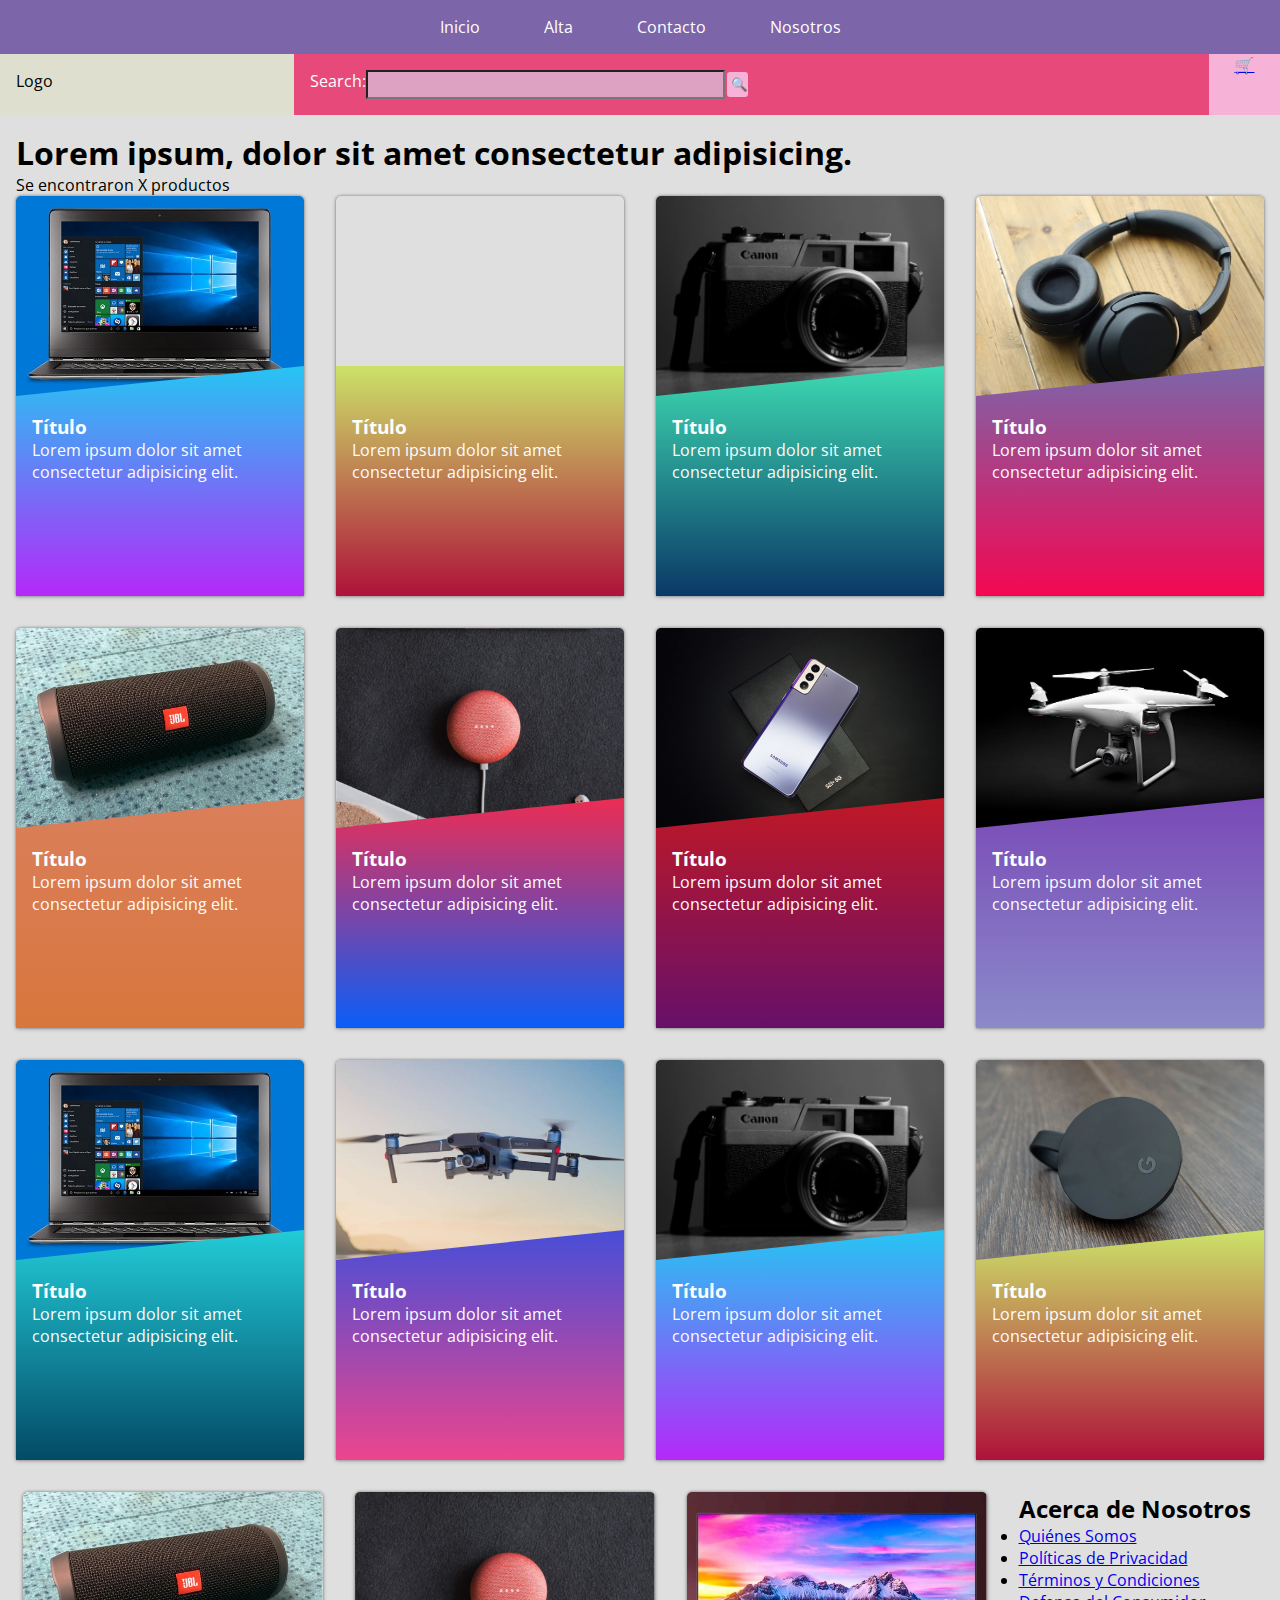
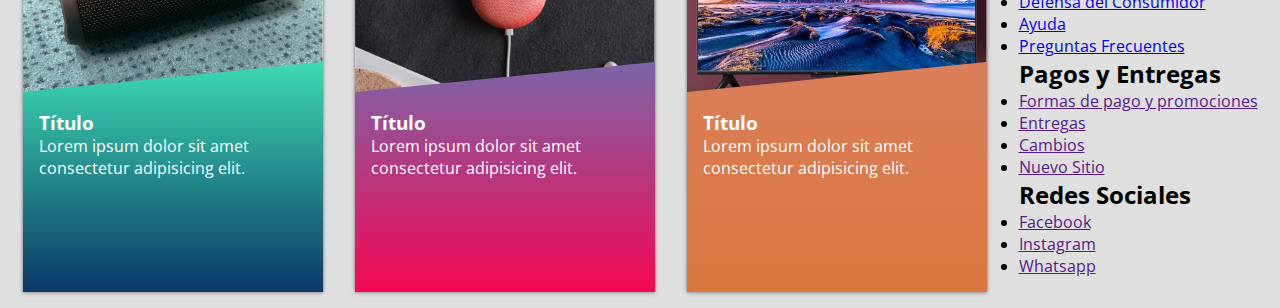
==== index.html @ 8b30acdd "Agrego Proyecto Integrador" ====
<!DOCTYPE html>
<html lang="es">
<head>
    <meta charset="UTF-8">
    <meta http-equiv="X-UA-Compatible" content="IE=edge">
    <meta name="viewport" content="width=device-width, initial-scale=1.0">
    <title>Inicio</title>
    <link rel="stylesheet" href="css/main.css">
</head>
<body>
    <header class="main-header">

        <input type="checkbox" id="menu">

        <nav class="nav-bar">
            <ul class="nav-bar__nav-list">
                <li class="nav-bar__nav-item">
                    <a class="nav-bar__nav-link" href="index.html">Inicio</a>
                </li>
                <li class="nav-bar__nav-item">
                    <a class="nav-bar__nav-link" href="alta.html">Alta</a>
                </li>
                <li class="nav-bar__nav-item">
                    <a class="nav-bar__nav-link" href="contacto.html">Contacto</a>
                </li>
                <li class="nav-bar__nav-item">
                    <a class="nav-bar__nav-link" href="nosotros.html">Nosotros</a>
                </li>
            </ul>
        </nav>
        <div class="search-bar">
            <div class="search-bar__logo-container">
                Logo
            </div>
            <form class="search-bar__form-container">
                <label class="search-bar__form-label" for="busqueda">Search: </label>
                <input class="search-bar__form-search" id="busqueda" type="search">
                <input class="search-bar__form-submit" type="submit" value=" 🔍">
            </form>
            <div class="search-bar__carrito-container">
                <a href="carrito.html"> 🛒</a>
            </div>
            <div class="menu-toggle">
                <label class="menu-toggle__label" for="menu">
                    <span class="menu-toggle__pan-arriba"></span>
                    <span class="menu-toggle__medallon"></span>
                    <span class="menu-toggle__pan-abajo"></span>
                </label>
            </div>
        </div>
    </header>
    <main>
        <section class="section-cards">

            <header class="section-cards__header">
                <h1>Lorem ipsum, dolor sit amet consectetur adipisicing.</h1>
                <p>Se encontraron X productos</p>
            </header>

            <div class="cards-container">
                
                <a class="card" href="carrito.html">
                    <article class="card__article">
                        <div
                            class="card__image"
                            style="background-image: url('img/productos/notebook-lenovo.jpg')"
                        >
                        </div>
                        
                        <div class="card__content">
                            <h3 class="card__heading">Título</h3>
                            <div class="card__description">
                                <p>Lorem ipsum dolor sit amet consectetur adipisicing elit.</p>
                            </div>
                        </div>
                    </article>
                </a>

                <a class="card" href="#">
                    <article class="card__article">
                        <div
                            class="card__image"
                            style="background-image: url('img/productos/apple-iphone-11-pro-max.jpg')"
                        >
                        </div>
                        
                        <div class="card__content">
                            <h3 class="card__heading">Título</h3>
                            <div class="card__description">
                                <p>Lorem ipsum dolor sit amet consectetur adipisicing elit.</p>
                            </div>
                        </div>
                    </article>
                </a>

                <a class="card" href="#">
                    <article class="card__article">
                        <div
                            class="card__image"
                            style="background-image: url('img/productos/camara-canon.jpg')"
                        >
                        </div>
                        
                        <div class="card__content">
                            <h3 class="card__heading">Título</h3>
                            <div class="card__description">
                                <p>Lorem ipsum dolor sit amet consectetur adipisicing elit.</p>
                            </div>
                        </div>
                    </article>
                </a>

                <a class="card" href="#">
                    <article class="card__article">
                        <div
                            class="card__image"
                            style="background-image: url('img/productos/auriculares-sony.jpg')"
                        >
                        </div>
                        
                        <div class="card__content">
                            <h3 class="card__heading">Título</h3>
                            <div class="card__description">
                                <p>Lorem ipsum dolor sit amet consectetur adipisicing elit.</p>
                            </div>
                        </div>
                    </article>
                </a>

                <a class="card" href="#">
                    <article class="card__article">
                        <div
                            class="card__image"
                            style="background-image: url('img/productos/parlante-jbl.jpg')"
                        >
                        </div>
                        
                        <div class="card__content">
                            <h3 class="card__heading">Título</h3>
                            <div class="card__description">
                                <p>Lorem ipsum dolor sit amet consectetur adipisicing elit.</p>
                            </div>
                        </div>
                    </article>
                </a>

                <a class="card" href="#">
                    <article class="card__article">
                        <div
                            class="card__image"
                            style="background-image: url('img/productos/google-nest-mini.jpg')"
                        >
                        </div>
                        
                        <div class="card__content">
                            <h3 class="card__heading">Título</h3>
                            <div class="card__description">
                                <p>Lorem ipsum dolor sit amet consectetur adipisicing elit.</p>
                            </div>
                        </div>
                    </article>
                </a>

                <a class="card" href="#">
                    <article class="card__article">
                        <div
                            class="card__image"
                            style="background-image: url('img/productos/samsung-galaxy-s21-plus-5g.jpg')"
                        >
                        </div>
                        
                        <div class="card__content">
                            <h3 class="card__heading">Título</h3>
                            <div class="card__description">
                                <p>Lorem ipsum dolor sit amet consectetur adipisicing elit.</p>
                            </div>
                        </div>
                    </article>
                </a>

                <a class="card" href="#">
                    <article class="card__article">
                        <div
                            class="card__image"
                            style="background-image: url('img/productos/drone-dji.jpg')"
                        >
                        </div>
                        
                        <div class="card__content">
                            <h3 class="card__heading">Título</h3>
                            <div class="card__description">
                                <p>Lorem ipsum dolor sit amet consectetur adipisicing elit.</p>
                            </div>
                        </div>
                    </article>
                </a>

                <a class="card" href="#">
                    <article class="card__article">
                        <div
                            class="card__image"
                            style="background-image: url('img/productos/notebook-lenovo.jpg')"
                        >
                        </div>
                        
                        <div class="card__content">
                            <h3 class="card__heading">Título</h3>
                            <div class="card__description">
                                <p>Lorem ipsum dolor sit amet consectetur adipisicing elit.</p>
                            </div>
                        </div>
                    </article>
                </a>

                <a class="card" href="#">
                    <article class="card__article">
                        <div
                            class="card__image"
                            style="background-image: url('img/productos/dji-mavic-2-pro.jpg')"
                        >
                        </div>
                        
                        <div class="card__content">
                            <h3 class="card__heading">Título</h3>
                            <div class="card__description">
                                <p>Lorem ipsum dolor sit amet consectetur adipisicing elit.</p>
                            </div>
                        </div>
                    </article>
                </a>

                <a class="card" href="#">
                    <article class="card__article">
                        <div
                            class="card__image"
                            style="background-image: url('img/productos/camara-canon.jpg')"
                        >
                        </div>
                        
                        <div class="card__content">
                            <h3 class="card__heading">Título</h3>
                            <div class="card__description">
                                <p>Lorem ipsum dolor sit amet consectetur adipisicing elit.</p>
                            </div>
                        </div>
                    </article>
                </a>

                <a class="card" href="#">
                    <article class="card__article">
                        <div
                            class="card__image"
                            style="background-image: url('img/productos/chromecast-google.jpg')"
                        >
                        </div>
                        
                        <div class="card__content">
                            <h3 class="card__heading">Título</h3>
                            <div class="card__description">
                                <p>Lorem ipsum dolor sit amet consectetur adipisicing elit.</p>
                            </div>
                        </div>
                    </article>
                </a>

                <a class="card" href="#">
                    <article class="card__article">
                        <div
                            class="card__image"
                            style="background-image: url('img/productos/parlante-jbl.jpg')"
                        >
                        </div>
                        
                        <div class="card__content">
                            <h3 class="card__heading">Título</h3>
                            <div class="card__description">
                                <p>Lorem ipsum dolor sit amet consectetur adipisicing elit.</p>
                            </div>
                        </div>
                    </article>
                </a>

                <a class="card" href="#">
                    <article class="card__article">
                        <div
                            class="card__image"
                            style="background-image: url('img/productos/google-nest-mini.jpg')"
                        >
                        </div>
                        
                        <div class="card__content">
                            <h3 class="card__heading">Título</h3>
                            <div class="card__description">
                                <p>Lorem ipsum dolor sit amet consectetur adipisicing elit.</p>
                            </div>
                        </div>
                    </article>
                </a>

                <a class="card" href="#">
                    <article class="card__article">
                        <div
                            class="card__image"
                            style="background-image: url('img/productos/televisor-lg.jpg')"
                        >
                        </div>
                        
                        <div class="card__content">
                            <h3 class="card__heading">Título</h3>
                            <div class="card__description">
                                <p>Lorem ipsum dolor sit amet consectetur adipisicing elit.</p>
                            </div>
                        </div>
                    </article>
                </a>
            <footer class="pie_de_epagina">
                <h2>Acerca de Nosotros</h2>
                <ul>
                    <li><a href="nosotros.html">Quiénes Somos</a></li>
                    <li><a href="nosotros.html">Políticas de Privacidad</a></li>
                    <li><a href="nosotros.html">Términos y Condiciones</a></li>
                    <li><a href="https://www.argentina.gob.ar/produccion/defensadelconsumidor">Defensa del Consumidor</a></li>
                    <li><a href="nosotros.html">Ayuda</a></li>
                    <li><a href="nosotros.html">Preguntas Frecuentes</a></li>
                </ul>    
                <h2>Pagos y Entregas</h2>
                <ul>
                    <li><a href="">Formas de pago y promociones</a></li>
                    <li><a href="">Entregas</a></li>
                    <li><a href="">Cambios</a></li>
                    <li><a href="">Nuevo Sitio</a></li>
                </ul>
                <h2>Redes Sociales</h2>
                <ul>
                    <li><a href="">Facebook</a></li>
                    <li><a href="">Instagram</a></li>
                    <li><a href="">Whatsapp</a></li>
                </ul>
            
            </footer>

            </div>
        </section>
    </main>
    <footer></footer>
</body>
</html>
---- css/main.css ----
@import url("https://fonts.googleapis.com/css2?family=Open+Sans:ital,wght@0,400;0,700;0,800;1,400;1,700;1,800&display=swap");
*,
*::after,
*::before {
  margin: 0;
  padding: 0;
  box-sizing: inherit;
}

body {
  box-sizing: border-box;
  background-color: #f7b2d7;
}

body {
  font-family: "Open Sans", sans-serif;
}

.u-text-align-center {
  text-align: center;
}

.u-text-align-justify {
  text-align: justify;
}

.u-text-align-left {
  text-align: left;
}

.u-text-align-right {
  text-align: right;
}

/*****************************
 PARA REALIZAR (PENDIENTE)
 ****************************/
.card {
  outline: none;
  flex-grow: 1;
  width: 220px;
  max-width: 300px;
  height: 400px;
  overflow: hidden;
  display: block;
  position: relative;
  isolation: isolate;
  color: #fcfdfe;
  box-shadow: 0px 1px 5px rgba(0, 0, 0, 0.2), 0 0 3px rgba(0, 0, 0, 0.4);
  border-top-left-radius: 5px;
  border-top-right-radius: 5px;
  transition: all 0.2s;
}
.card:hover, .card:focus {
  transform: scale(1.03);
  transform-origin: bottom;
  box-shadow: 0px 7px 8px 4px rgba(0, 0, 0, 0.05), 0 3px 3px rgba(0, 0, 0, 0.01);
}
.card__image {
  background-size: cover;
  height: 200px;
  -webkit-clip-path: polygon(0 0, 100% 0, 100% 170px, 0 200px);
  clip-path: polygon(0 0, 100% 0, 100% 170px, 0 200px);
  background-position: center;
  transition: all 0.2s;
}
.card:hover .card__image {
  -webkit-clip-path: polygon(0 0, 100% 0, 100% 200px, 0 200px);
  clip-path: polygon(0 0, 100% 0, 100% 200px, 0 200px);
  transform: scale(1.1) rotate(-2deg);
  transition-delay: 0s;
}
.card__content {
  position: absolute;
  bottom: 0;
  padding: 3em 1em 1em;
  height: 230px;
  width: 100%;
  z-index: -1;
  transition: all 0.2s;
}
.card:hover .card__content {
  padding-top: 4em;
}
.card:nth-child(10n+1) .card__content {
  background-image: linear-gradient(to top, #b429f9, #26c5f3);
}
.card:nth-child(10n+2) .card__content {
  background-image: linear-gradient(to top, #af1239, #cce269);
}
.card:nth-child(10n+3) .card__content {
  background-image: linear-gradient(to top, #0b3866, #3ddab2);
}
.card:nth-child(10n+4) .card__content {
  background-image: linear-gradient(to top, #f40752, #7c65a9);
}
.card:nth-child(10n+5) .card__content {
  background-image: linear-gradient(to top, #d8763d, #da7f5b);
}
.card:nth-child(10n+6) .card__content {
  background-image: linear-gradient(to top, #0a5df8, #ed2d53);
}
.card:nth-child(10n+7) .card__content {
  background-image: linear-gradient(to top, #661069, #c01826);
}
.card:nth-child(10n+8) .card__content {
  background-image: linear-gradient(to top, #8b8aca, #794ab6);
}
.card:nth-child(10n+9) .card__content {
  background-image: linear-gradient(to top, #034a66, #22ccd8);
}
.card:nth-child(10n+10) .card__content {
  background-image: linear-gradient(to top, #ec458d, #474ed7);
}
@media (min-width: 1024px) {
  .card {
    min-width: 230px;
  }
}
@media (min-width: 1280px) {
  .card {
    min-width: 240px;
  }
}
@media (min-width: 426px) and (max-width: 768px) {
  .card {
    min-width: 100%;
    height: 200px;
  }
  .card__article {
    display: flex;
  }
  .card__image {
    width: 40%;
    -webkit-clip-path: polygon(0 0, 100% 0, 90% 100%, 0 100%);
            clip-path: polygon(0 0, 100% 0, 90% 100%, 0 100%);
  }
  .card__content {
    top: 0;
    padding-left: 45%;
  }
}

/*********************************
            HEADER
*********************************/
.main-header {
  display: flex;
  flex-direction: column;
}

#menu {
  display: none;
}

#menu:checked + .nav-bar {
  display: block;
}

#menu:checked ~ .search-bar .menu-toggle__label {
  background-color: #aa385c;
}

/*********************************
            NAV BAR
*********************************/
.nav-bar {
  background-color: #7c65a9;
}

.nav-bar__nav-list {
  display: flex;
  list-style-type: none;
  justify-content: center;
}

.nav-bar__nav-item {
  text-align: center;
}

.nav-bar__nav-link {
  display: block;
  color: #fff;
  padding: 1em 2em;
  text-decoration: none;
}

.nav-bar__nav-link:hover {
  color: #e7497b;
}

/*********************************
            SEARCH BAR
*********************************/
.search-bar {
  display: flex;
  justify-content: space-between;
}

.search-bar__logo-container,
.search-bar__form-container {
  padding: 1em;
}

.search-bar__logo-container {
  background-color: #dfdfd0;
  flex: 400px;
}

.search-bar__form-container {
  background-color: #e7497b;
  flex-basis: 100%;
  display: flex;
  flex-direction: row;
  text-align: right;
  padding-right: 1px;
}

.search-bar__form-label {
  background-color: #e7497b;
  color: #fff;
}

.search-bar__form-search {
  background-color: #dda1c1;
  padding: 5px;
  width: 40%;
}

.search-bar__form-submit {
  background-color: #f7b2d7;
  border: 2px solid #e7497b;
  border-radius: 5px;
}

.search-bar__carrito-container {
  background-color: #f7b2d7;
  flex: 100px;
  text-align: center;
}

/*********************************
            MENU TOGGLE
*********************************/
.menu-toggle {
  display: none;
  background-color: #f7b2d7;
  flex: 0 0 3em;
  position: relative;
  cursor: pointer;
}

.menu-toggle__label {
  display: block;
  background-color: purple;
  width: 100%;
  height: 100%;
}

.menu-toggle__pan-arriba,
.menu-toggle__medallon,
.menu-toggle__pan-abajo {
  display: block;
  background-color: #e07f9e;
  height: 0.2em;
  position: absolute;
  left: 0.5em;
  right: 0.5em;
  margin: 0 auto;
}

.menu-toggle__pan-arriba {
  top: 0.8em;
}

.menu-toggle__medallon {
  top: 50%;
  margin-top: -0.15em;
}

.menu-toggle__pan-abajo {
  bottom: 0.8em;
}

@media (max-width: 768px) {
  .main-header {
    flex-direction: column-reverse;
  }

  .menu-toggle {
    display: block;
  }

  .nav-bar {
    display: none;
  }

  .nav-bar__nav-list {
    flex-direction: column;
  }
}
.section-cards {
  background-color: #dfdfdf;
  padding: 1em;
}

.cards-container {
  display: flex;
  flex-wrap: wrap;
  gap: 1em;
  justify-content: center;
}

@media (min-width: 1200px) {
  .cards-container {
    gap: 2em;
  }
}
/*** ING ***/
#carouselExampleIndicators {
  margin-left: auto;
  margin-right: auto;
  padding: 40px;
  width: 1000px;
}

.Descripcion__Descripcion {
  text-align: center;
}

.Descripcion {
  margin-left: auto;
  margin-right: auto;
  text-align: center;
  padding-bottom: 100px;
}
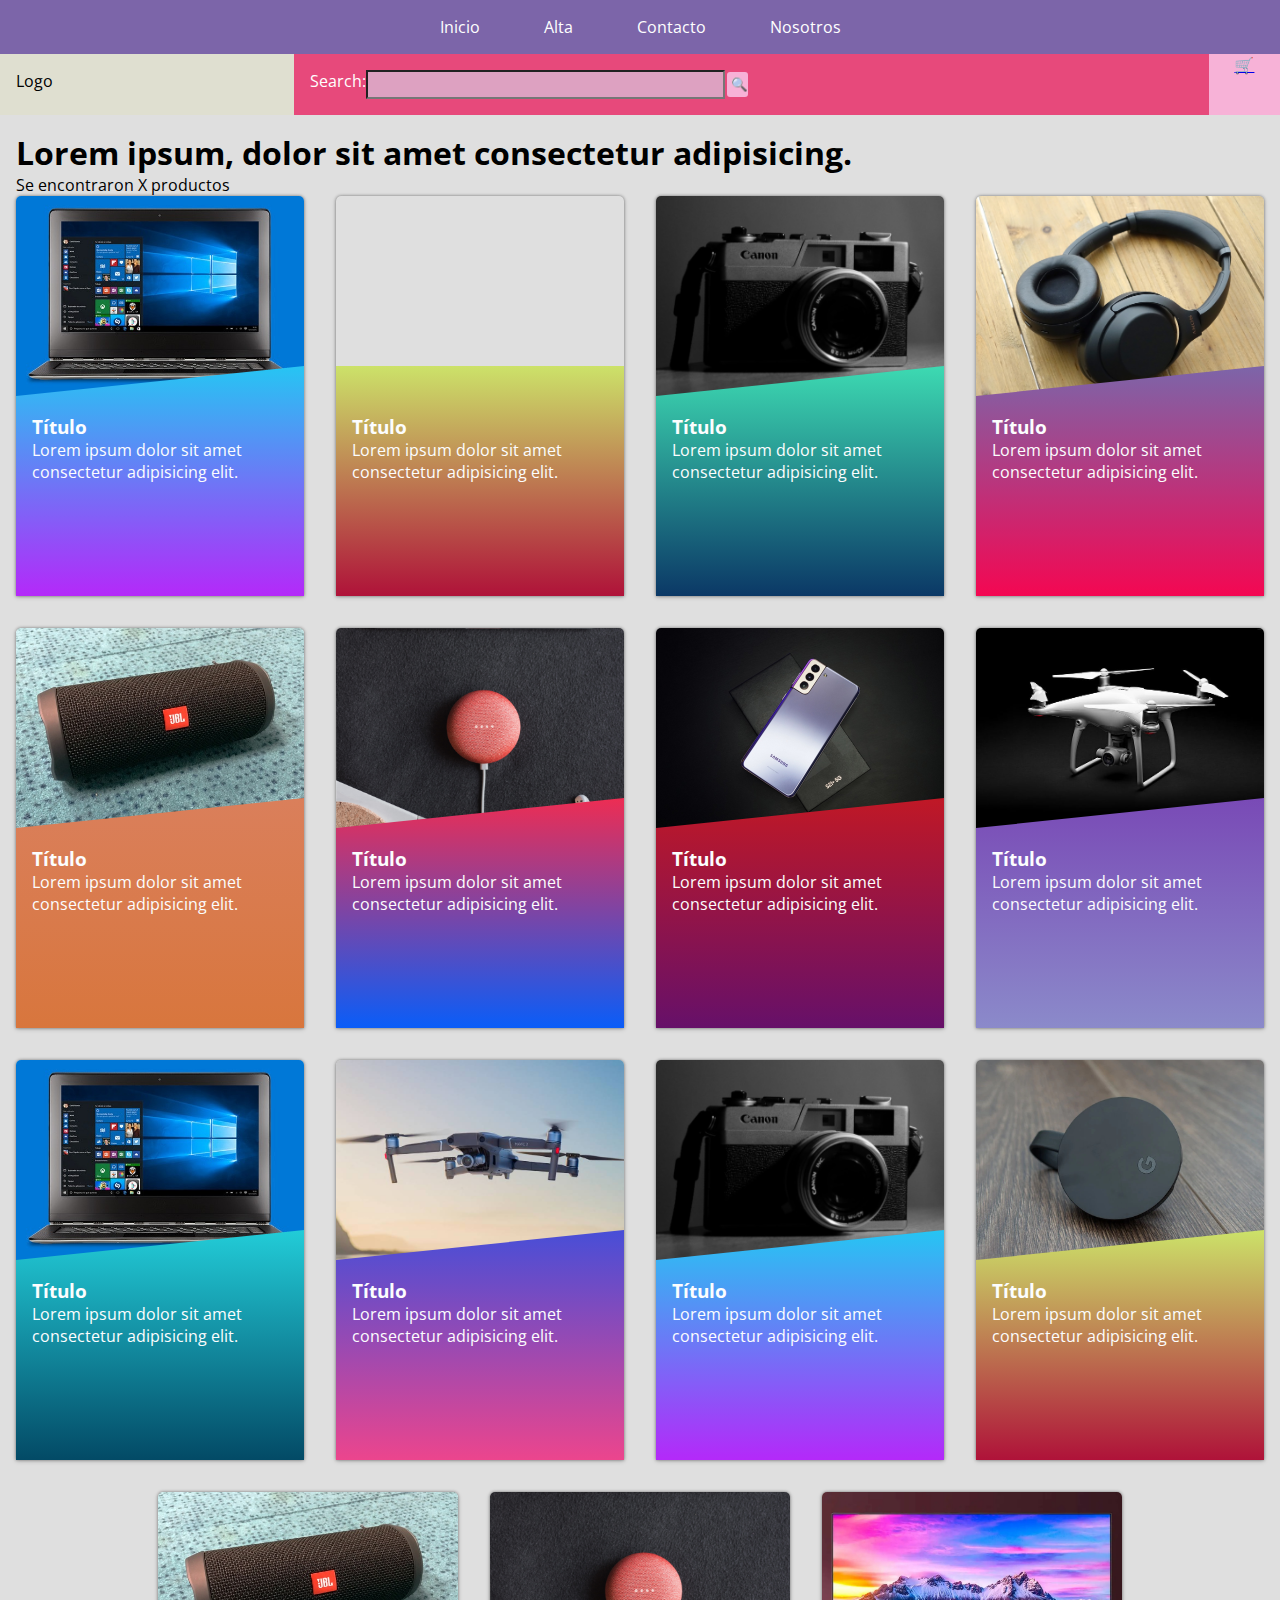
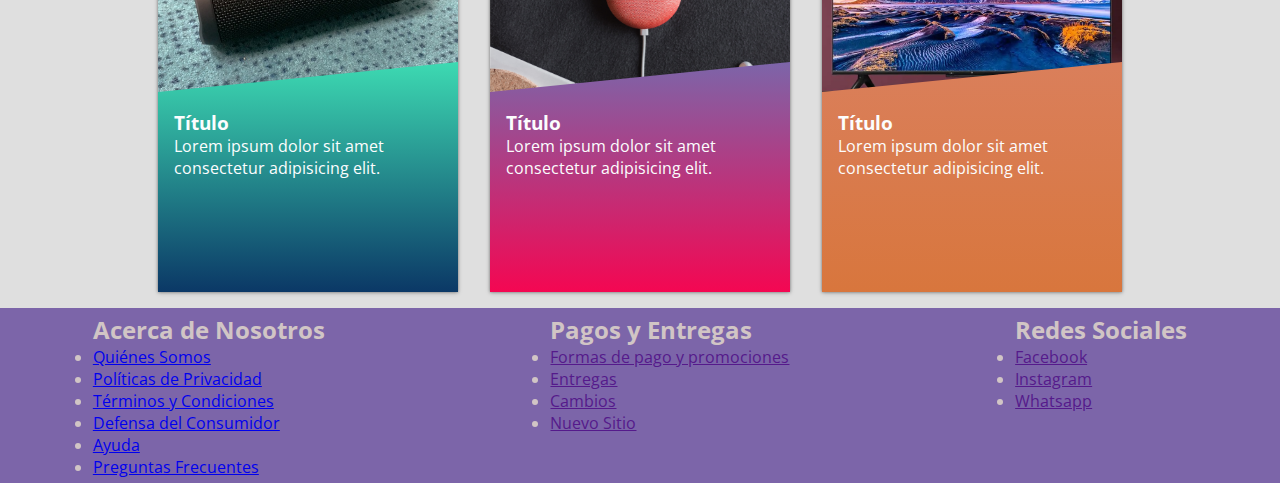
==== commit c7c65a8c: "segunda version" ====
--- a/index.html
+++ b/index.html
@@ -313,35 +313,38 @@
                         </div>
                     </article>
                 </a>
-            <footer class="pie_de_epagina">
-                <h2>Acerca de Nosotros</h2>
-                <ul>
-                    <li><a href="nosotros.html">Quiénes Somos</a></li>
-                    <li><a href="nosotros.html">Políticas de Privacidad</a></li>
-                    <li><a href="nosotros.html">Términos y Condiciones</a></li>
-                    <li><a href="https://www.argentina.gob.ar/produccion/defensadelconsumidor">Defensa del Consumidor</a></li>
-                    <li><a href="nosotros.html">Ayuda</a></li>
-                    <li><a href="nosotros.html">Preguntas Frecuentes</a></li>
-                </ul>    
-                <h2>Pagos y Entregas</h2>
-                <ul>
-                    <li><a href="">Formas de pago y promociones</a></li>
-                    <li><a href="">Entregas</a></li>
-                    <li><a href="">Cambios</a></li>
-                    <li><a href="">Nuevo Sitio</a></li>
-                </ul>
-                <h2>Redes Sociales</h2>
-                <ul>
-                    <li><a href="">Facebook</a></li>
-                    <li><a href="">Instagram</a></li>
-                    <li><a href="">Whatsapp</a></li>
-                </ul>
-            
-            </footer>
-
             </div>
         </section>
     </main>
-    <footer></footer>
+    <footer class="pie_de_pagina">
+        <div class="Acerca_de_Nosotros">
+            <h2>Acerca de Nosotros</h2>
+            <ul>
+                <li><a href="nosotros.html">Quiénes Somos</a></li>
+                <li><a href="nosotros.html">Políticas de Privacidad</a></li>
+                <li><a href="nosotros.html">Términos y Condiciones</a></li>
+                <li><a href="https://www.argentina.gob.ar/produccion/defensadelconsumidor">Defensa del Consumidor</a></li>
+                <li><a href="nosotros.html">Ayuda</a></li>
+                <li><a href="nosotros.html">Preguntas Frecuentes</a></li>
+            </ul>
+        </div>
+        <div class="Pagos_y_Entregas">
+            <h2>Pagos y Entregas</h2>
+            <ul>
+                <li><a href="">Formas de pago y promociones</a></li>
+                <li><a href="">Entregas</a></li>
+                <li><a href="">Cambios</a></li>
+                <li><a href="">Nuevo Sitio</a></li>
+            </ul>
+        </div>
+        <div class="Redes_Sociales">
+            <h2>Redes Sociales</h2>
+            <ul>
+                <li><a href="">Facebook</a></li>
+                <li><a href="">Instagram</a></li>
+                <li><a href="">Whatsapp</a></li>
+            </ul>
+        </div>
+    </footer>
 </body>
 </html>--- a/css/main.css
+++ b/css/main.css
@@ -326,6 +326,7 @@
 
 .Descripcion__Descripcion {
   text-align: center;
+  list-style-type: none;
 }
 
 .Descripcion {
@@ -333,4 +334,26 @@
   margin-right: auto;
   text-align: center;
   padding-bottom: 100px;
+}
+
+/***FOOTER**/
+.pie_de_pagina{
+  display: flex;
+  flex-direction: row;
+  align-items: flex-start;
+  justify-content: space-around;
+  background-color: #7c65a9;
+  width: 100%;
+  color: rgb(209, 197, 197);
+  padding: 5px;
+}
+.Acerca_de_Nosotros{
+  padding-right: 50px;
+  list-style-type: none;
+  text-decoration: none;
+}
+.Pagos_y_Entregas{
+  padding-right: 50px;
+  list-style-type: none;
+  text-decoration: none;
 }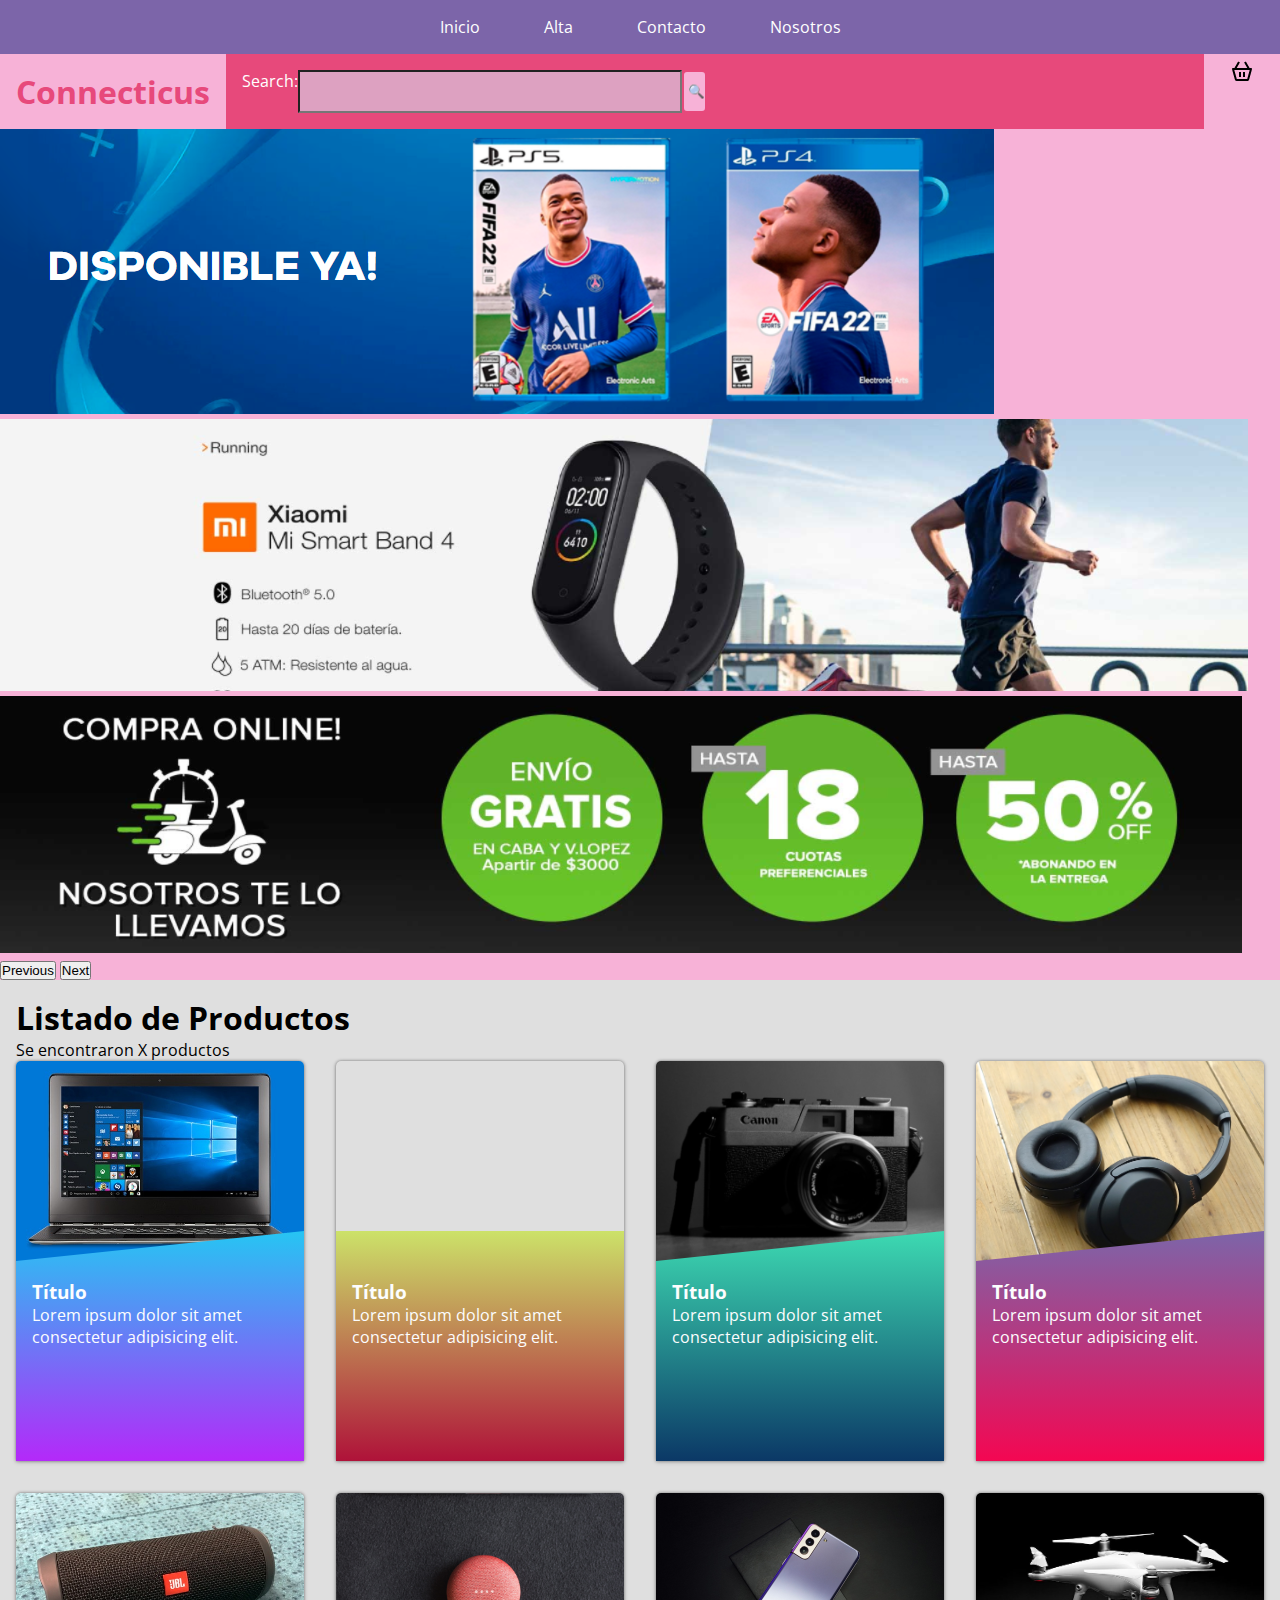
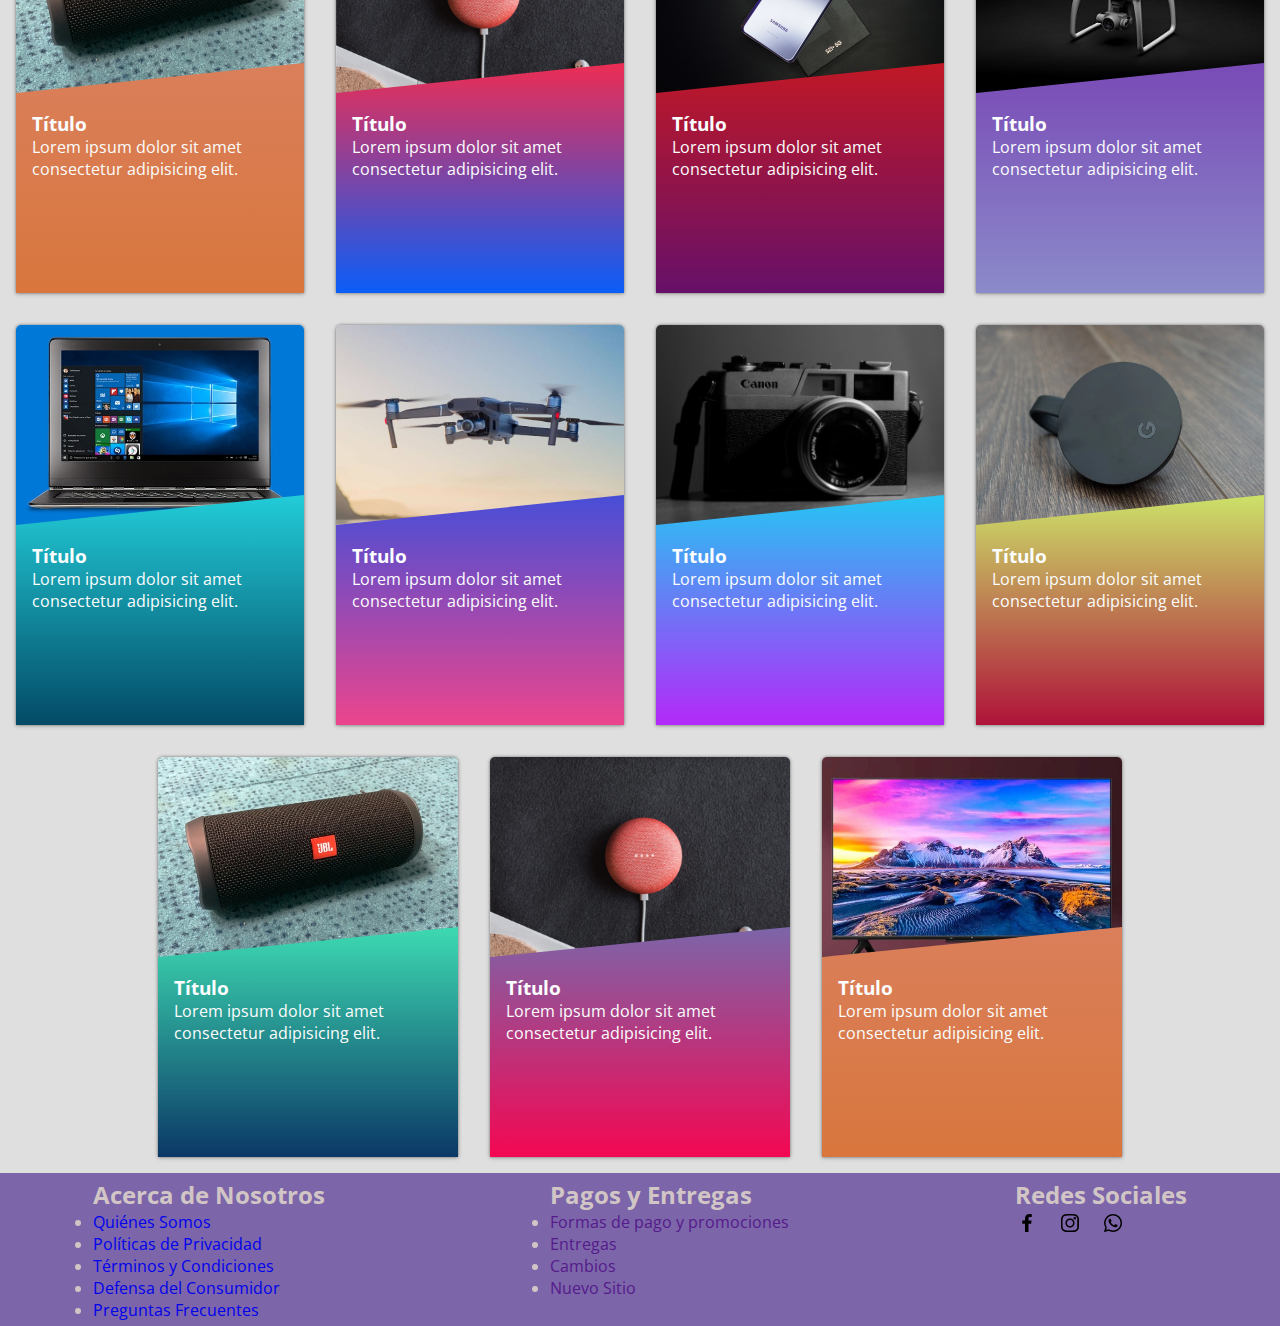
==== commit e5ed8f47: "tercera version" ====
--- a/index.html
+++ b/index.html
@@ -5,6 +5,7 @@
     <meta http-equiv="X-UA-Compatible" content="IE=edge">
     <meta name="viewport" content="width=device-width, initial-scale=1.0">
     <title>Inicio</title>
+    <link href="https://cdn.jsdelivr.net/npm/bootstrap@5.1.3/dist/css/bootstrap.min.css" rel="stylesheet" integrity="sha384-1BmE4kWBq78iYhFldvKuhfTAU6auU8tT94WrHftjDbrCEXSU1oBoqyl2QvZ6jIW3" crossorigin="anonymous">
     <link rel="stylesheet" href="css/main.css">
 </head>
 <body>
@@ -30,7 +31,7 @@
         </nav>
         <div class="search-bar">
             <div class="search-bar__logo-container">
-                Logo
+                <h1>Connecticus</h1>
             </div>
             <form class="search-bar__form-container">
                 <label class="search-bar__form-label" for="busqueda">Search: </label>
@@ -38,7 +39,7 @@
                 <input class="search-bar__form-submit" type="submit" value=" 🔍">
             </form>
             <div class="search-bar__carrito-container">
-                <a href="carrito.html"> 🛒</a>
+                <a href="carrito.html"><img src="[data-uri]" alt="Canasta"/></a>
             </div>
             <div class="menu-toggle">
                 <label class="menu-toggle__label" for="menu">
@@ -49,14 +50,33 @@
             </div>
         </div>
     </header>
+    <div id="carouselControls" class="carousel slide" data-bs-ride="carousel">
+        <div class="carousel-inner">
+          <div class="carousel-item active">
+            <img src="img/productos/fifa22.piblicidad.PNG" class="d-block w-100" alt="...">
+          </div>
+          <div class="carousel-item">
+            <img src="img/productos/reloj.publicidad.PNG" class="d-block w-100" alt="...">
+          </div>
+          <div class="carousel-item">
+            <img src="img/productos/banner.publicitario.png" class="d-block w-100" alt="...">
+          </div>
+        </div>
+        <button class="carousel-control-prev" type="button" data-bs-target="#carouselControls" data-bs-slide="prev">
+          <span class="carousel-control-prev-icon" aria-hidden="true"></span>
+          <span class="visually-hidden">Previous</span>
+        </button>
+        <button class="carousel-control-next" type="button" data-bs-target="#carouselControls" data-bs-slide="next">
+          <span class="carousel-control-next-icon" aria-hidden="true"></span>
+          <span class="visually-hidden">Next</span>
+        </button>
+      </div>
     <main>
         <section class="section-cards">
-
             <header class="section-cards__header">
-                <h1>Lorem ipsum, dolor sit amet consectetur adipisicing.</h1>
+                <h1>Listado de Productos</h1>
                 <p>Se encontraron X productos</p>
             </header>
-
             <div class="cards-container">
                 
                 <a class="card" href="carrito.html">
@@ -324,7 +344,6 @@
                 <li><a href="nosotros.html">Políticas de Privacidad</a></li>
                 <li><a href="nosotros.html">Términos y Condiciones</a></li>
                 <li><a href="https://www.argentina.gob.ar/produccion/defensadelconsumidor">Defensa del Consumidor</a></li>
-                <li><a href="nosotros.html">Ayuda</a></li>
                 <li><a href="nosotros.html">Preguntas Frecuentes</a></li>
             </ul>
         </div>
@@ -339,12 +358,17 @@
         </div>
         <div class="Redes_Sociales">
             <h2>Redes Sociales</h2>
-            <ul>
-                <li><a href="">Facebook</a></li>
-                <li><a href="">Instagram</a></li>
-                <li><a href="">Whatsapp</a></li>
-            </ul>
+            
+            <a href="https://www.facebook.com/">
+            <img src="[data-uri]" alt="Facebook"/></a>
+
+                <a href="https://www.instagram.com/?hl=es"><img src="[data-uri]" alt="Instagram"/></a>
+                
+
+                <a href=""><img src="[data-uri]" alt="Whatsapp"/></a>
+                
         </div>
     </footer>
+    <script src="https://cdn.jsdelivr.net/npm/bootstrap@5.1.3/dist/js/bootstrap.bundle.min.js" integrity="sha384-ka7Sk0Gln4gmtz2MlQnikT1wXgYsOg+OMhuP+IlRH9sENBO0LRn5q+8nbTov4+1p" crossorigin="anonymous"></script>
 </body>
 </html>--- a/css/main.css
+++ b/css/main.css
@@ -202,9 +202,9 @@
   padding: 1em;
 }
 
-.search-bar__logo-container {
-  background-color: #dfdfd0;
-  flex: 400px;
+.search-bar__logo-container h1{
+  color: #e7497b;
+  
 }
 
 .search-bar__form-container {
@@ -236,6 +236,7 @@
 .search-bar__carrito-container {
   background-color: #f7b2d7;
   flex: 100px;
+  padding-top: 5px;
   text-align: center;
 }
 
@@ -316,24 +317,23 @@
     gap: 2em;
   }
 }
+/***PUBLICIDAD**/
+#publicidad{
+  width: 100%;
+}
 /*** ING ***/
-#carouselExampleIndicators {
-  margin-left: auto;
+#carouselExampleIndicators{
+  float: left;
   margin-right: auto;
   padding: 40px;
   width: 1000px;
 }
 
-.Descripcion__Descripcion {
-  text-align: center;
-  list-style-type: none;
-}
-
-.Descripcion {
+.Descripcion{
   margin-left: auto;
   margin-right: auto;
-  text-align: center;
-  padding-bottom: 100px;
+  padding-top: 50px;
+  list-style-type: none; 
 }
 
 /***FOOTER**/
@@ -349,11 +349,16 @@
 }
 .Acerca_de_Nosotros{
   padding-right: 50px;
-  list-style-type: none;
-  text-decoration: none;
 }
 .Pagos_y_Entregas{
   padding-right: 50px;
   list-style-type: none;
   text-decoration: none;
+}
+.pie_de_pagina a{
+  list-style-type: none;
+  text-decoration: none;
+}
+.Redes_Sociales a{
+  padding-right: 15px;
 }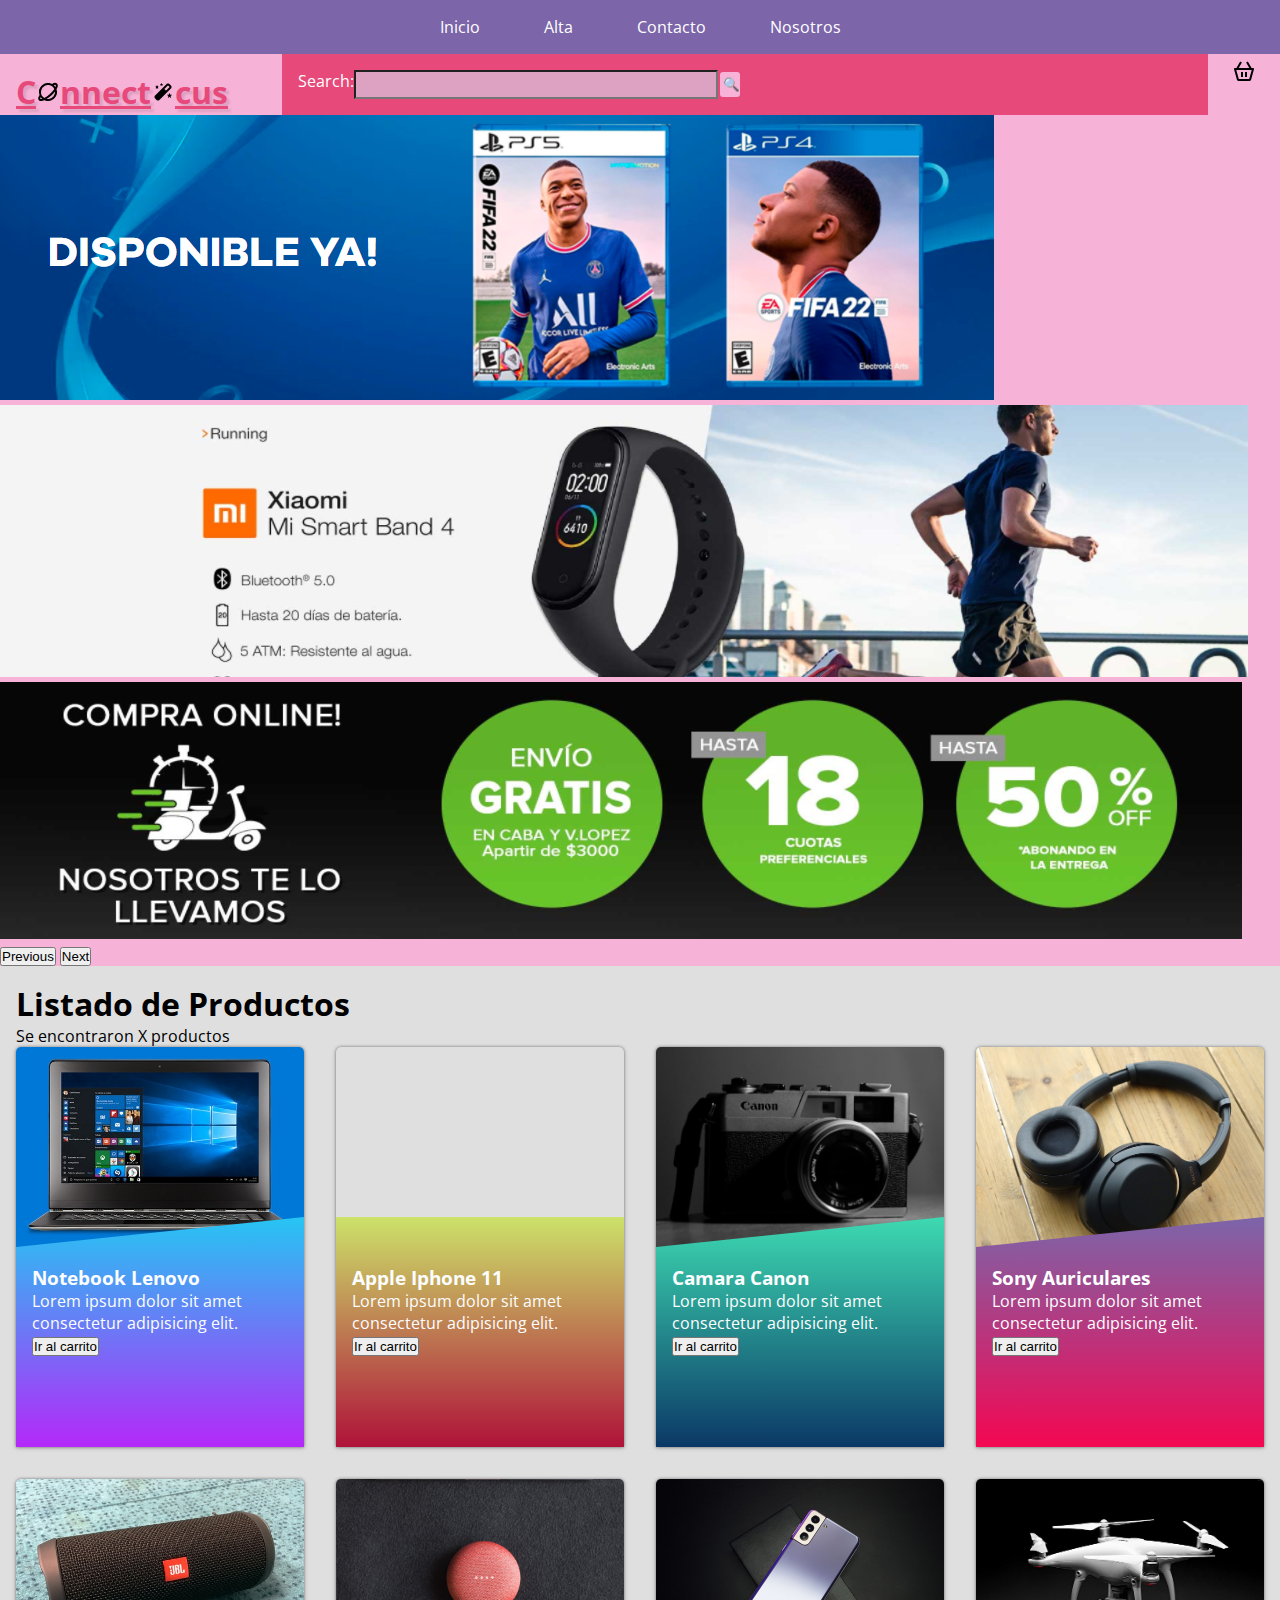
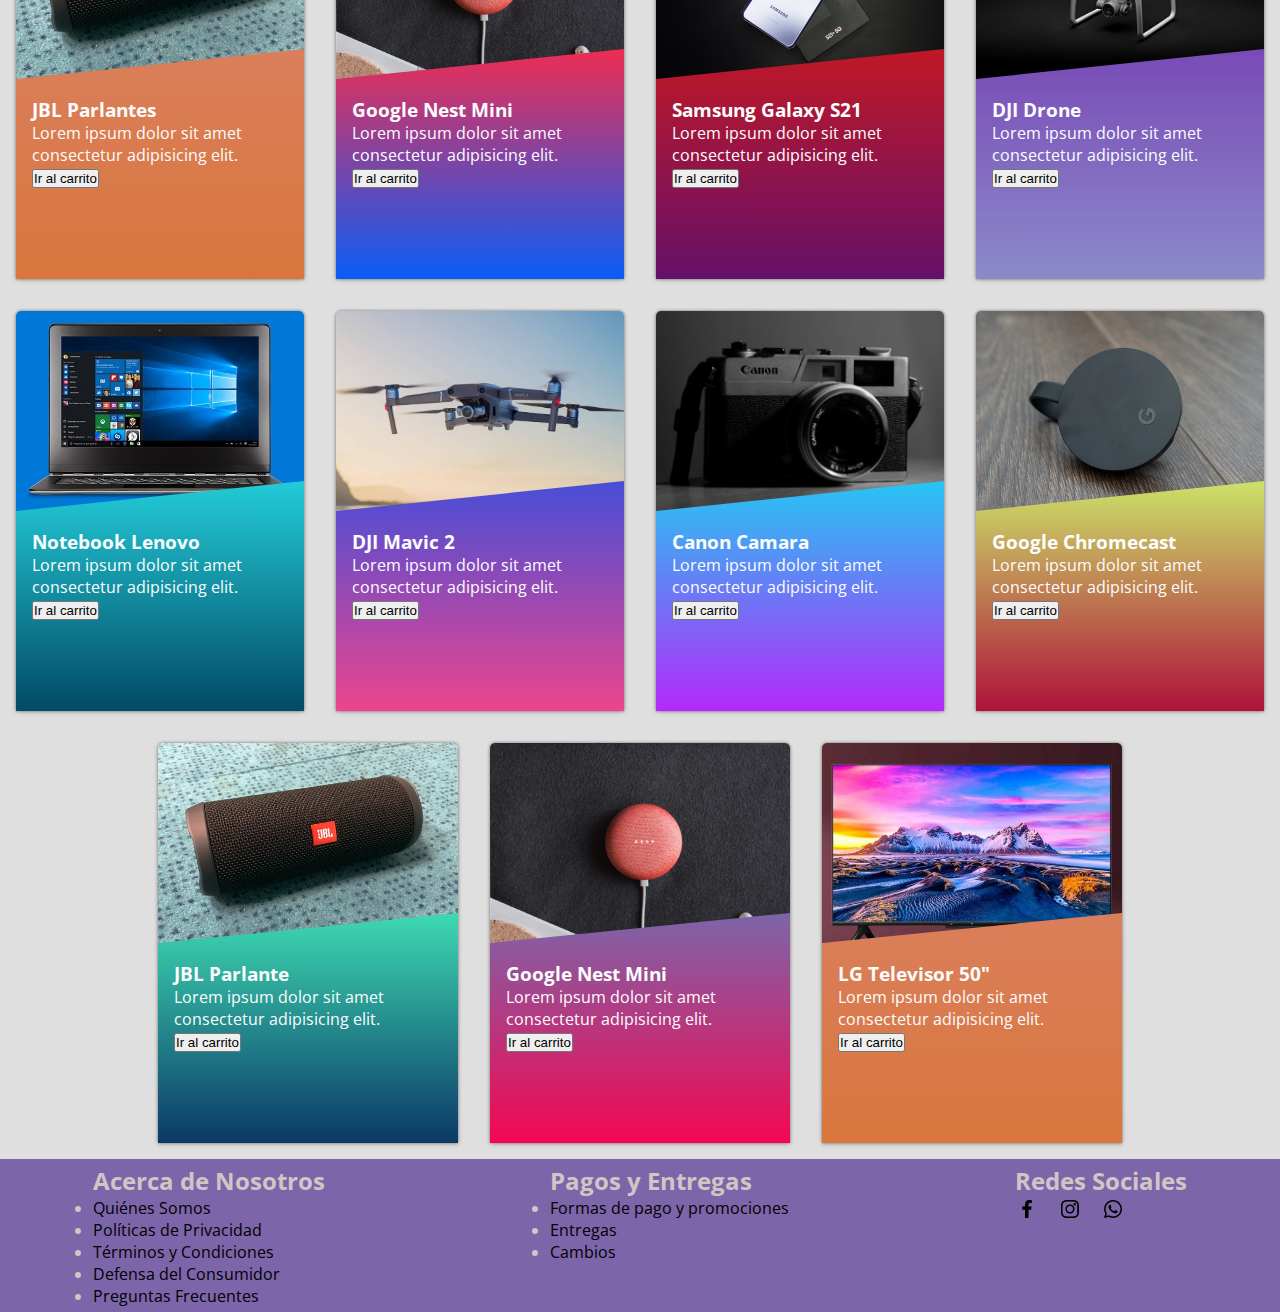
==== commit 22ce681e: "4 version" ====
--- a/index.html
+++ b/index.html
@@ -31,7 +31,7 @@
         </nav>
         <div class="search-bar">
             <div class="search-bar__logo-container">
-                <h1>Connecticus</h1>
+                <h1>C<img src="[data-uri]" alt="Mundo"/>nnect<img src="[data-uri]" alt="magia"/>cus</h1>
             </div>
             <form class="search-bar__form-container">
                 <label class="search-bar__form-label" for="busqueda">Search: </label>
@@ -88,9 +88,10 @@
                         </div>
                         
                         <div class="card__content">
-                            <h3 class="card__heading">Título</h3>
-                            <div class="card__description">
-                                <p>Lorem ipsum dolor sit amet consectetur adipisicing elit.</p>
+                            <h3 class="card__heading">Notebook Lenovo</h3>
+                            <div class="card__description">
+                                <p>Lorem ipsum dolor sit amet consectetur adipisicing elit.</p>
+                                <button>Ir al carrito</button>
                             </div>
                         </div>
                     </article>
@@ -105,9 +106,10 @@
                         </div>
                         
                         <div class="card__content">
-                            <h3 class="card__heading">Título</h3>
-                            <div class="card__description">
-                                <p>Lorem ipsum dolor sit amet consectetur adipisicing elit.</p>
+                            <h3 class="card__heading">Apple Iphone 11</h3>
+                            <div class="card__description">
+                                <p>Lorem ipsum dolor sit amet consectetur adipisicing elit.</p>
+                                <button>Ir al carrito</button>
                             </div>
                         </div>
                     </article>
@@ -122,9 +124,10 @@
                         </div>
                         
                         <div class="card__content">
-                            <h3 class="card__heading">Título</h3>
-                            <div class="card__description">
-                                <p>Lorem ipsum dolor sit amet consectetur adipisicing elit.</p>
+                            <h3 class="card__heading">Camara Canon</h3>
+                            <div class="card__description">
+                                <p>Lorem ipsum dolor sit amet consectetur adipisicing elit.</p>
+                                <button>Ir al carrito</button>
                             </div>
                         </div>
                     </article>
@@ -139,9 +142,10 @@
                         </div>
                         
                         <div class="card__content">
-                            <h3 class="card__heading">Título</h3>
-                            <div class="card__description">
-                                <p>Lorem ipsum dolor sit amet consectetur adipisicing elit.</p>
+                            <h3 class="card__heading">Sony Auriculares</h3>
+                            <div class="card__description">
+                                <p>Lorem ipsum dolor sit amet consectetur adipisicing elit.</p>
+                                <button>Ir al carrito</button>
                             </div>
                         </div>
                     </article>
@@ -156,9 +160,10 @@
                         </div>
                         
                         <div class="card__content">
-                            <h3 class="card__heading">Título</h3>
-                            <div class="card__description">
-                                <p>Lorem ipsum dolor sit amet consectetur adipisicing elit.</p>
+                            <h3 class="card__heading">JBL Parlantes</h3>
+                            <div class="card__description">
+                                <p>Lorem ipsum dolor sit amet consectetur adipisicing elit.</p>
+                                <button>Ir al carrito</button>
                             </div>
                         </div>
                     </article>
@@ -173,9 +178,10 @@
                         </div>
                         
                         <div class="card__content">
-                            <h3 class="card__heading">Título</h3>
-                            <div class="card__description">
-                                <p>Lorem ipsum dolor sit amet consectetur adipisicing elit.</p>
+                            <h3 class="card__heading">Google Nest Mini</h3>
+                            <div class="card__description">
+                                <p>Lorem ipsum dolor sit amet consectetur adipisicing elit.</p>
+                                <button>Ir al carrito</button>
                             </div>
                         </div>
                     </article>
@@ -190,9 +196,10 @@
                         </div>
                         
                         <div class="card__content">
-                            <h3 class="card__heading">Título</h3>
-                            <div class="card__description">
-                                <p>Lorem ipsum dolor sit amet consectetur adipisicing elit.</p>
+                            <h3 class="card__heading">Samsung Galaxy S21</h3>
+                            <div class="card__description">
+                                <p>Lorem ipsum dolor sit amet consectetur adipisicing elit.</p>
+                                <button>Ir al carrito</button>
                             </div>
                         </div>
                     </article>
@@ -207,9 +214,10 @@
                         </div>
                         
                         <div class="card__content">
-                            <h3 class="card__heading">Título</h3>
-                            <div class="card__description">
-                                <p>Lorem ipsum dolor sit amet consectetur adipisicing elit.</p>
+                            <h3 class="card__heading">DJI Drone</h3>
+                            <div class="card__description">
+                                <p>Lorem ipsum dolor sit amet consectetur adipisicing elit.</p>
+                                <button>Ir al carrito</button>
                             </div>
                         </div>
                     </article>
@@ -224,9 +232,10 @@
                         </div>
                         
                         <div class="card__content">
-                            <h3 class="card__heading">Título</h3>
-                            <div class="card__description">
-                                <p>Lorem ipsum dolor sit amet consectetur adipisicing elit.</p>
+                            <h3 class="card__heading">Notebook Lenovo</h3>
+                            <div class="card__description">
+                                <p>Lorem ipsum dolor sit amet consectetur adipisicing elit.</p>
+                                <button>Ir al carrito</button>
                             </div>
                         </div>
                     </article>
@@ -241,9 +250,10 @@
                         </div>
                         
                         <div class="card__content">
-                            <h3 class="card__heading">Título</h3>
-                            <div class="card__description">
-                                <p>Lorem ipsum dolor sit amet consectetur adipisicing elit.</p>
+                            <h3 class="card__heading">DJI Mavic 2</h3>
+                            <div class="card__description">
+                                <p>Lorem ipsum dolor sit amet consectetur adipisicing elit.</p>
+                                <button>Ir al carrito</button>
                             </div>
                         </div>
                     </article>
@@ -258,9 +268,10 @@
                         </div>
                         
                         <div class="card__content">
-                            <h3 class="card__heading">Título</h3>
-                            <div class="card__description">
-                                <p>Lorem ipsum dolor sit amet consectetur adipisicing elit.</p>
+                            <h3 class="card__heading">Canon Camara</h3>
+                            <div class="card__description">
+                                <p>Lorem ipsum dolor sit amet consectetur adipisicing elit.</p>
+                                <button>Ir al carrito</button>
                             </div>
                         </div>
                     </article>
@@ -275,9 +286,10 @@
                         </div>
                         
                         <div class="card__content">
-                            <h3 class="card__heading">Título</h3>
-                            <div class="card__description">
-                                <p>Lorem ipsum dolor sit amet consectetur adipisicing elit.</p>
+                            <h3 class="card__heading">Google Chromecast</h3>
+                            <div class="card__description">
+                                <p>Lorem ipsum dolor sit amet consectetur adipisicing elit.</p>
+                                <button>Ir al carrito</button>
                             </div>
                         </div>
                     </article>
@@ -292,9 +304,10 @@
                         </div>
                         
                         <div class="card__content">
-                            <h3 class="card__heading">Título</h3>
-                            <div class="card__description">
-                                <p>Lorem ipsum dolor sit amet consectetur adipisicing elit.</p>
+                            <h3 class="card__heading">JBL Parlante</h3>
+                            <div class="card__description">
+                                <p>Lorem ipsum dolor sit amet consectetur adipisicing elit.</p>
+                                <button>Ir al carrito</button>
                             </div>
                         </div>
                     </article>
@@ -309,9 +322,10 @@
                         </div>
                         
                         <div class="card__content">
-                            <h3 class="card__heading">Título</h3>
-                            <div class="card__description">
-                                <p>Lorem ipsum dolor sit amet consectetur adipisicing elit.</p>
+                            <h3 class="card__heading">Google Nest Mini</h3>
+                            <div class="card__description">
+                                <p>Lorem ipsum dolor sit amet consectetur adipisicing elit.</p>
+                                <button>Ir al carrito</button>
                             </div>
                         </div>
                     </article>
@@ -326,9 +340,10 @@
                         </div>
                         
                         <div class="card__content">
-                            <h3 class="card__heading">Título</h3>
-                            <div class="card__description">
-                                <p>Lorem ipsum dolor sit amet consectetur adipisicing elit.</p>
+                            <h3 class="card__heading">LG Televisor 50"</h3>
+                            <div class="card__description">
+                                <p>Lorem ipsum dolor sit amet consectetur adipisicing elit.</p>
+                                <button>Ir al carrito</button>
                             </div>
                         </div>
                     </article>
@@ -353,7 +368,6 @@
                 <li><a href="">Formas de pago y promociones</a></li>
                 <li><a href="">Entregas</a></li>
                 <li><a href="">Cambios</a></li>
-                <li><a href="">Nuevo Sitio</a></li>
             </ul>
         </div>
         <div class="Redes_Sociales">
--- a/css/main.css
+++ b/css/main.css
@@ -204,6 +204,10 @@
 
 .search-bar__logo-container h1{
   color: #e7497b;
+  width: 250px;
+  height: 20px;
+  text-decoration: underline;
+  text-shadow: 3px 3px 2px #dda1c1;
   
 }
 
@@ -358,7 +362,33 @@
 .pie_de_pagina a{
   list-style-type: none;
   text-decoration: none;
+  color: black
 }
 .Redes_Sociales a{
   padding-right: 15px;
+}
+/**NOSOTROS**/
+.quienes_somos{
+  background-image: url(../img/productos/fondo-quienes\ somos.jpg);
+  background-repeat: no-repeat;
+  background-size: 100%;
+}
+.texto_quienes_somos{
+  margin-left: 15px;
+  margin-right: 15px;
+  padding: 25px;
+}
+.texto_quienes_somos p:nth-last-of-type(1){
+  padding-bottom: 140px;
+}
+/**FOMULARIO DE CONTACTO**/
+.formulario_de_contacto{
+  margin: 30px 30px;
+  border: 10px solid #aa385c;
+  background-color: #7c65a9;
+  display: flex;
+  flex-direction: column;
+  align-items: center;
+  justify-content: center;
+  padding: 20px;
 }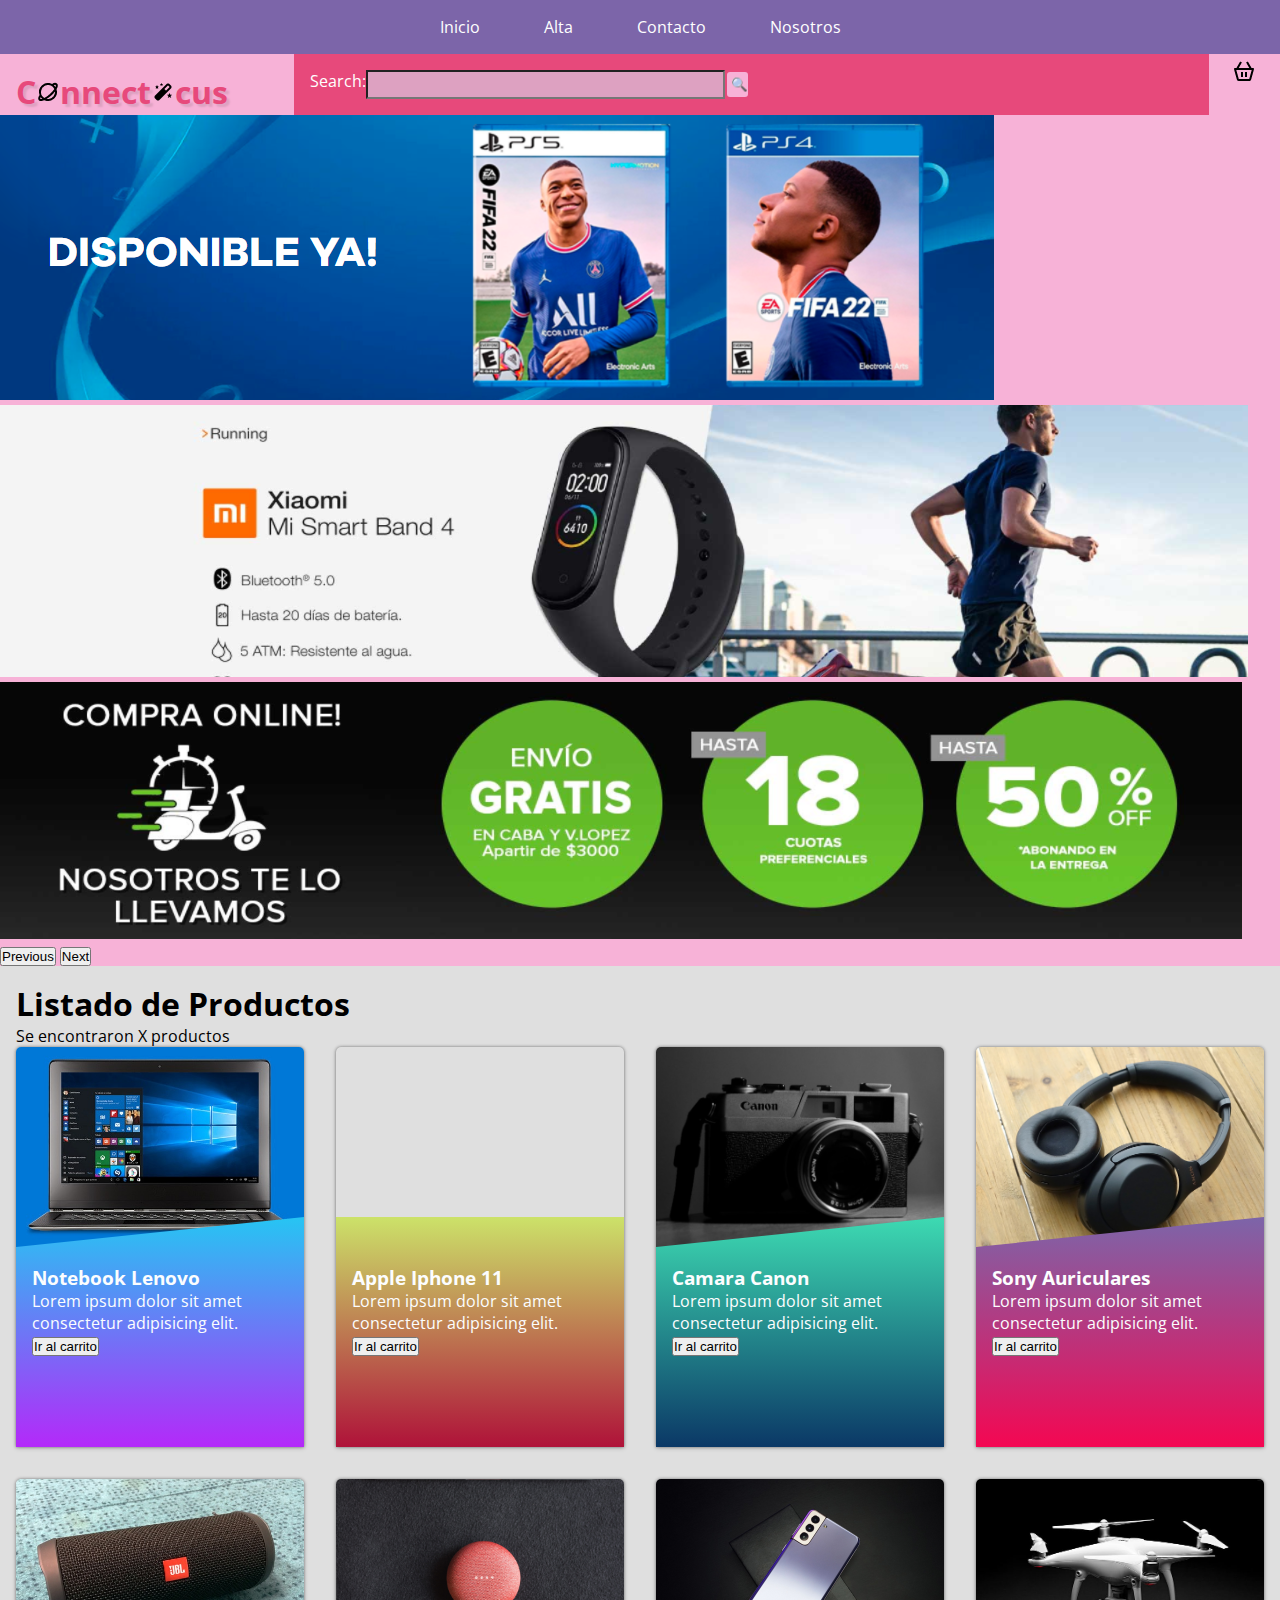
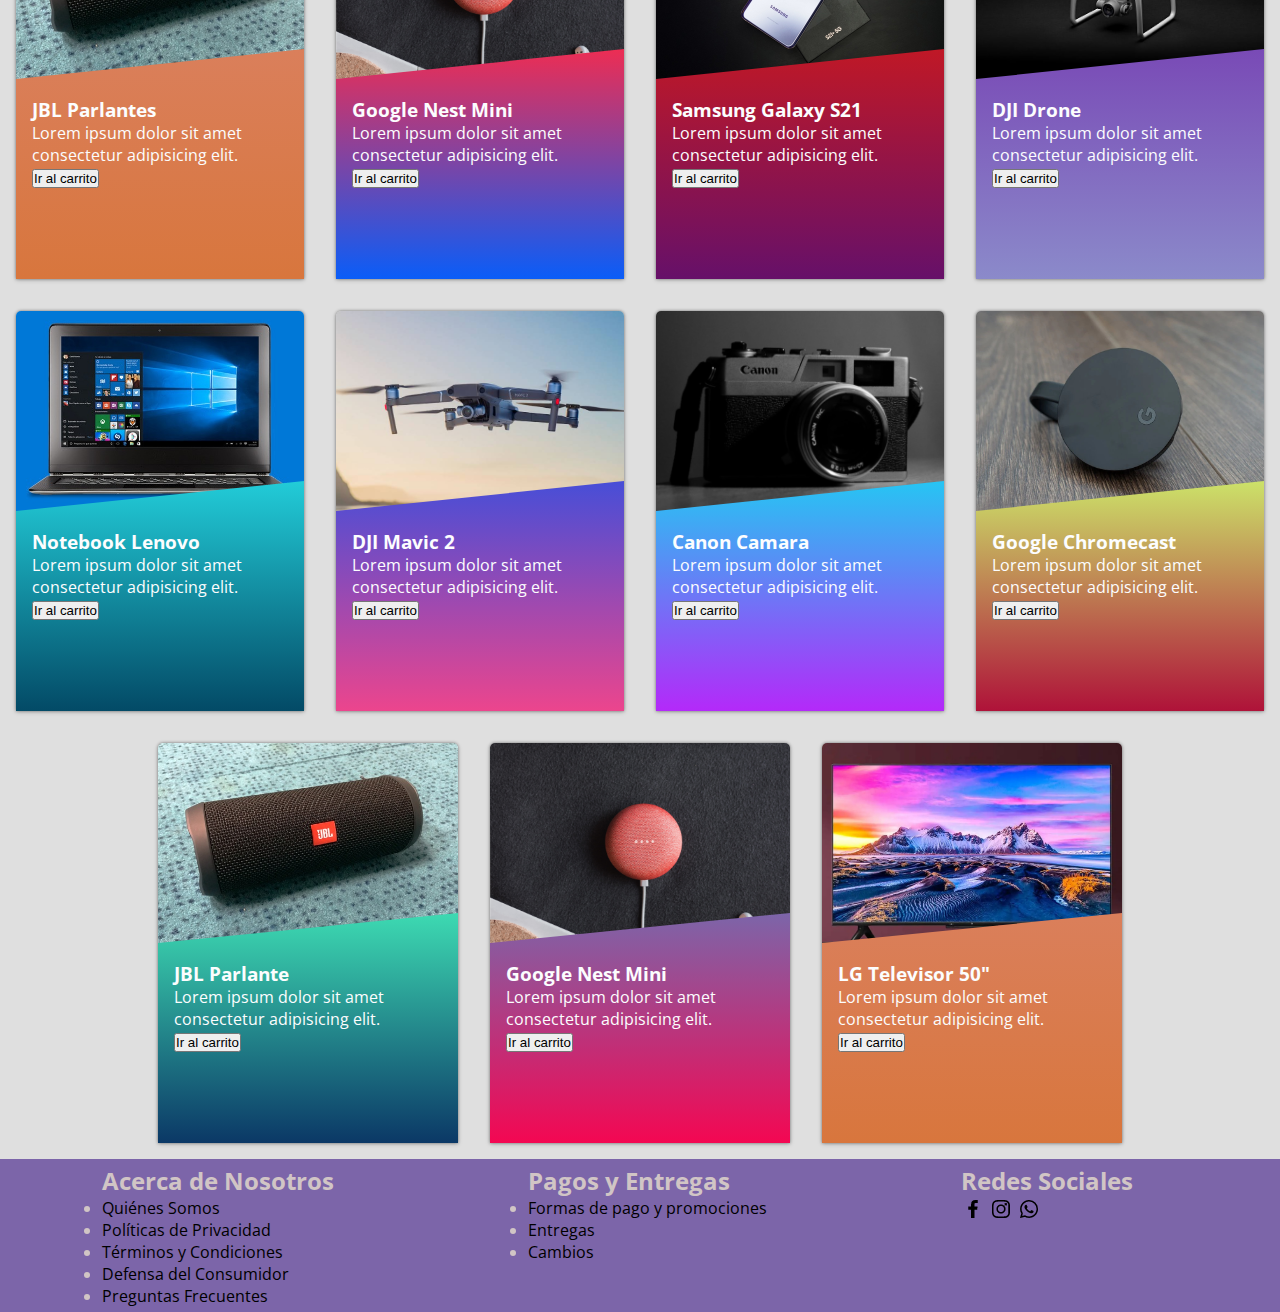
==== commit 63096d4d: "version8" ====
--- a/index.html
+++ b/index.html
@@ -52,7 +52,7 @@
     </header>
     <div id="carouselControls" class="carousel slide" data-bs-ride="carousel">
         <div class="carousel-inner">
-          <div class="carousel-item active">
+           <div class="carousel-item active">
             <img src="img/productos/fifa22.piblicidad.PNG" class="d-block w-100" alt="...">
           </div>
           <div class="carousel-item">
@@ -352,7 +352,7 @@
         </section>
     </main>
     <footer class="pie_de_pagina">
-        <div class="Acerca_de_Nosotros">
+        <div>
             <h2>Acerca de Nosotros</h2>
             <ul>
                 <li><a href="nosotros.html">Quiénes Somos</a></li>
--- a/css/main.css
+++ b/css/main.css
@@ -32,9 +32,6 @@
   text-align: right;
 }
 
-/*****************************
- PARA REALIZAR (PENDIENTE)
- ****************************/
 .card {
   outline: none;
   flex-grow: 1;
@@ -141,6 +138,33 @@
   }
 }
 
+.pie_de_pagina {
+  display: flex;
+  flex-direction: row;
+  align-items: flex-start;
+  justify-content: space-around;
+  background-color: #7c65a9;
+  width: 100%;
+  color: #d1c5c5;
+  padding: 5px;
+  padding-right: 50px;
+  padding-right: 50px;
+  list-style-type: none;
+  text-decoration: none;
+}
+.pie_de_pagina a {
+  list-style-type: none;
+  text-decoration: none;
+  color: black;
+}
+.pie_de_pagina__Redes_Sociales .pie_de_pagina__a {
+  padding-right: 15px;
+}
+
+#publicidad {
+  width: 100%;
+}
+
 /*********************************
             HEADER
 *********************************/
@@ -202,13 +226,11 @@
   padding: 1em;
 }
 
-.search-bar__logo-container h1{
+.search-bar__logo-container {
   color: #e7497b;
-  width: 250px;
+  width: 400px;
   height: 20px;
-  text-decoration: underline;
   text-shadow: 3px 3px 2px #dda1c1;
-  
 }
 
 .search-bar__form-container {
@@ -321,68 +343,21 @@
     gap: 2em;
   }
 }
-/***PUBLICIDAD**/
-#publicidad{
-  width: 100%;
-}
-/*** ING ***/
-#carouselExampleIndicators{
+#carouselExampleIndicators {
   float: left;
   margin-right: auto;
   padding: 40px;
   width: 1000px;
 }
 
-.Descripcion{
+.Descripcion {
   margin-left: auto;
   margin-right: auto;
   padding-top: 50px;
-  list-style-type: none; 
-}
-
-/***FOOTER**/
-.pie_de_pagina{
-  display: flex;
-  flex-direction: row;
-  align-items: flex-start;
-  justify-content: space-around;
-  background-color: #7c65a9;
-  width: 100%;
-  color: rgb(209, 197, 197);
-  padding: 5px;
-}
-.Acerca_de_Nosotros{
-  padding-right: 50px;
-}
-.Pagos_y_Entregas{
-  padding-right: 50px;
   list-style-type: none;
-  text-decoration: none;
-}
-.pie_de_pagina a{
-  list-style-type: none;
-  text-decoration: none;
-  color: black
-}
-.Redes_Sociales a{
-  padding-right: 15px;
-}
-/**NOSOTROS**/
-.quienes_somos{
-  background-image: url(../img/productos/fondo-quienes\ somos.jpg);
-  background-repeat: no-repeat;
-  background-size: 100%;
-}
-.texto_quienes_somos{
-  margin-left: 15px;
-  margin-right: 15px;
-  padding: 25px;
-}
-.texto_quienes_somos p:nth-last-of-type(1){
-  padding-bottom: 140px;
-}
-/**FOMULARIO DE CONTACTO**/
-.formulario_de_contacto{
+}
+
+.fomulario-alta {
   margin: 30px 30px;
   border: 10px solid #aa385c;
   background-color: #7c65a9;
@@ -391,4 +366,27 @@
   align-items: center;
   justify-content: center;
   padding: 20px;
+}
+
+.formulario_de_contacto {
+  margin: 30px 30px;
+  border: 10px solid #aa385c;
+  background-color: #7c65a9;
+  display: flex;
+  flex-direction: column;
+  align-items: center;
+  justify-content: center;
+  padding: 20px;
+}
+
+.quienes_somos {
+  background-image: url(../../img/productos/fondo-quienes.jpg);
+  background-repeat: no-repeat;
+  background-size: 100%;
+  padding: 25px;
+  padding-bottom: 140px;
+}
+.quienes_somos__texto_quienes_somos {
+  margin-left: 30px;
+  margin-right: 30px;
 }